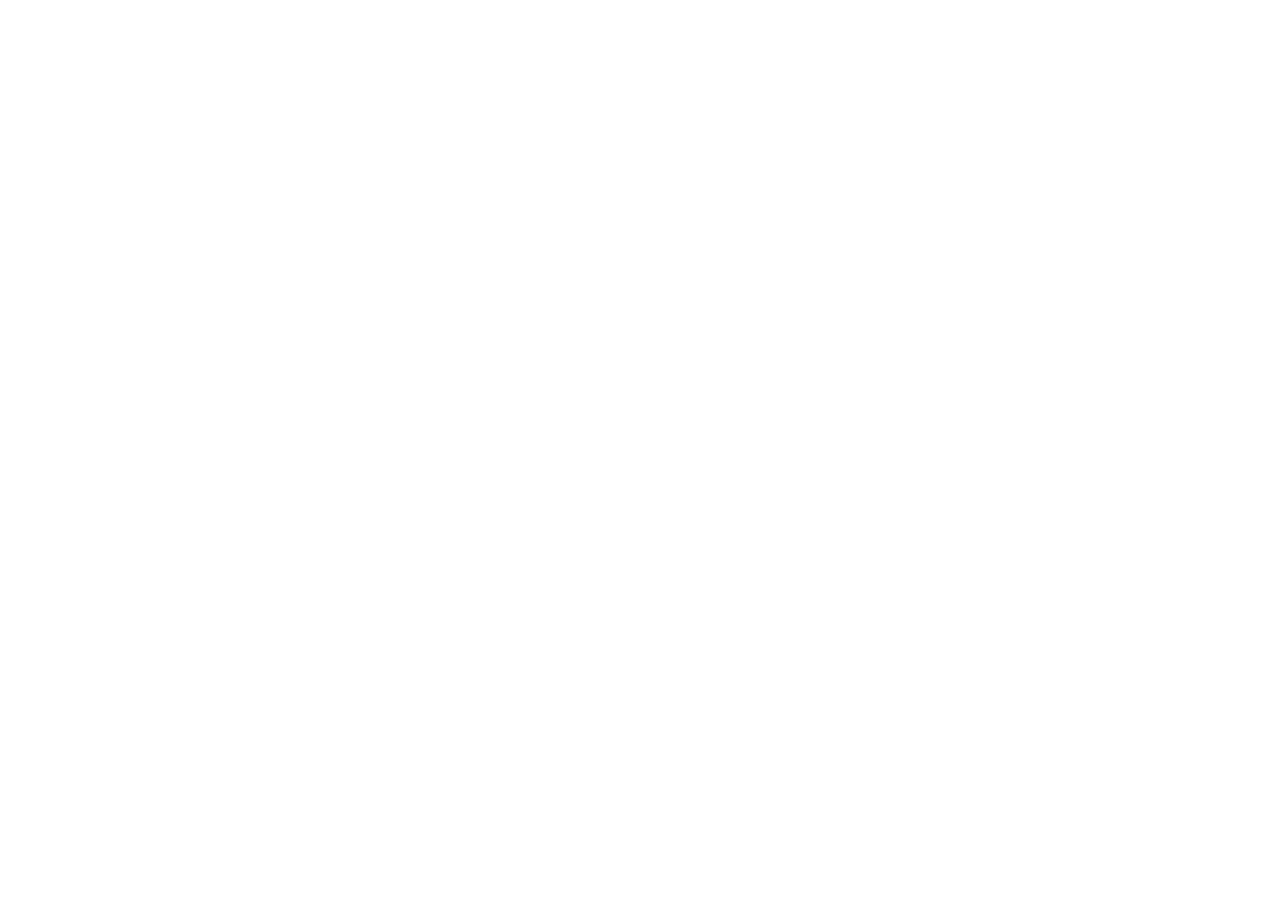
==== index.html @ 0000a428 "feat: initialize 3D interactive learning application Set up the project structure for "Kembara Bahas" ====
<!doctype html>
<html lang="ms">
  <head>
    <meta charset="UTF-8" />
    <meta name="viewport" content="width=device-width, initial-scale=1.0, maximum-scale=1.0, user-scalable=no" />
    <title>Kembara Bahasa Arab: Kerajaan Yang Hilang | رِحْلَةُ اللُّغَةِ الْعَرَبِيَّةِ</title>
    <meta name="description" content="Aplikasi pembelajaran interaktif 3D Bahasa Arab Tahun 4 untuk menguasai Isim (الِاسْمُ) dan Fi'il (الْفِعْلُ) melalui pengembaraan 4 peringkat." />
    <meta property="og:title" content="Kembara Bahasa Arab: Kerajaan Yang Hilang" />
    <meta property="og:description" content="Aplikasi pembelajaran interaktif 3D Bahasa Arab Tahun 4 untuk menguasai Isim (الِاسْمُ) dan Fi'il (الْفِعْلُ) melalui pengembaraan 4 peringkat." />
    <meta property="og:type" content="website" />
    <meta name="twitter:card" content="summary_large_image" />
    <link rel="preconnect" href="https://fonts.googleapis.com" />
    <link rel="preconnect" href="https://fonts.gstatic.com" crossorigin />
    <link href="https://fonts.googleapis.com/css2?family=Amiri:wght@700&family=Cairo:wght@600;700;800&family=Fredoka:wght@500;600;700&display=swap" rel="stylesheet" />
  </head>
  <body>
    <div id="root"></div>
    <script type="module" src="/src/main.tsx"></script>
  </body>
</html>
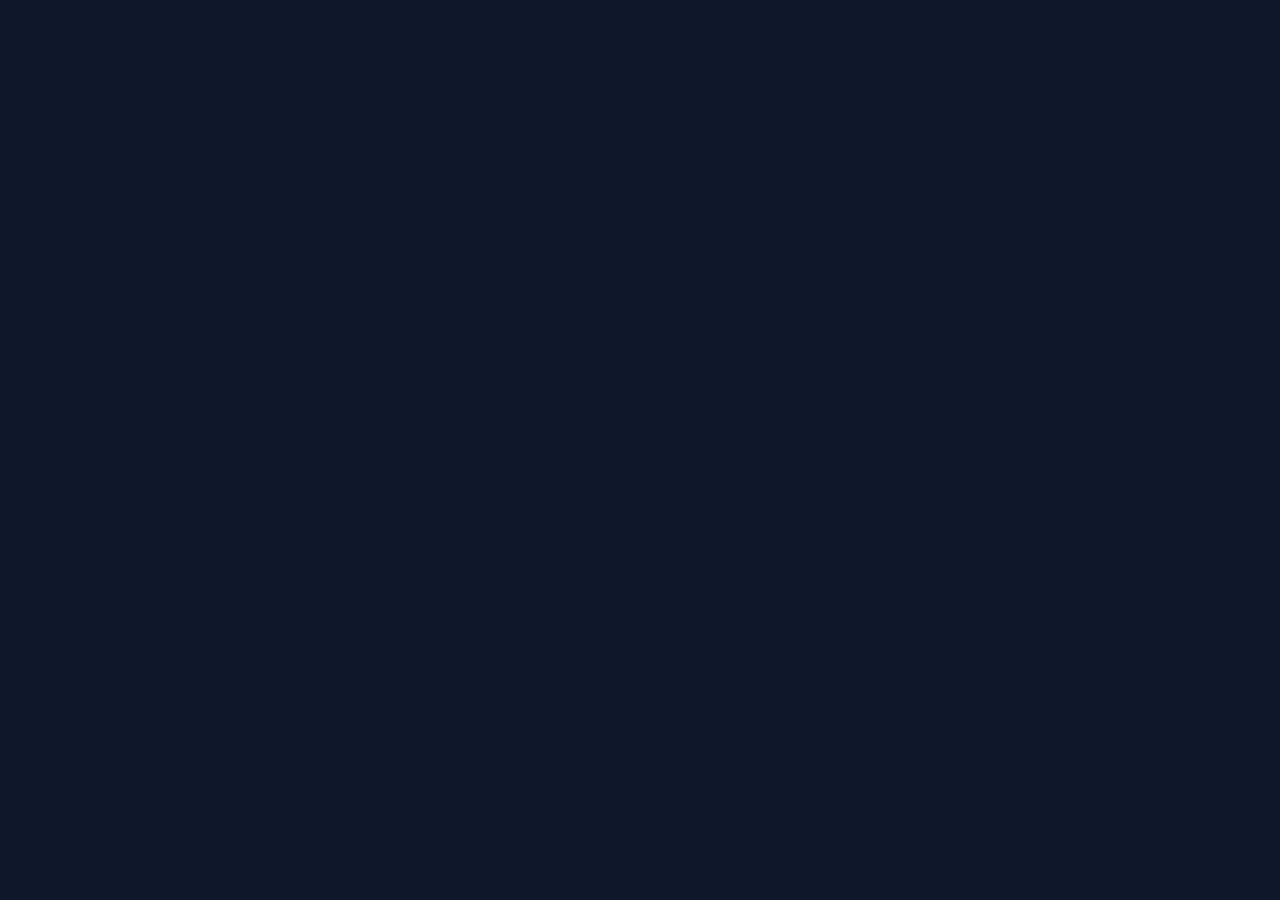
==== commit 07ceb699: "chore: update deployment config and static assets - Upgrade Node.js version to 22 in CI/CD pipeline." ====
--- a/index.html
+++ b/index.html
@@ -13,9 +13,45 @@
     <link rel="preconnect" href="https://fonts.gstatic.com" crossorigin />
     <link href="https://fonts.googleapis.com/css2?family=Amiri:wght@700&family=Cairo:wght@600;700;800&family=Fredoka:wght@500;600;700&display=swap" rel="stylesheet" />
   </head>
-  <body>
+  <body style="background-color: #0f172a; color: #f8fafc; margin: 0;">
     <div id="root"></div>
     <script type="module" src="/src/main.tsx"></script>
+    <script>
+      (function () {
+        var devScript = document.querySelector('script[src="/src/main.tsx"]');
+        if (!devScript) return;
+        var handled = false;
+        function showHelp(root) {
+          root.innerHTML =
+            '<div style="min-height:100vh;display:flex;align-items:center;justify-content:center;padding:24px;font-family:system-ui,sans-serif;text-align:center;">' +
+            '<div style="max-width:460px;background:#1e293b;border:2px solid #f59e0b;border-radius:16px;padding:24px;color:#f8fafc;">' +
+            '<h1 style="margin:0 0 8px;font-size:20px;color:#fcd34d;">Aplikasi Perlu Dibina (Build)</h1>' +
+            '<p style="margin:0;font-size:14px;line-height:1.6;color:#cbd5e1;">Di GitHub, buka <b>Settings &rarr; Pages &rarr; Source</b> dan pilih <b>GitHub Actions</b> (atau folder <b>/docs</b> pada branch <b>main</b>).</p>' +
+            '</div></div>';
+        }
+        function handleRawStaticFallback() {
+          if (handled) return;
+          var root = document.getElementById('root');
+          if (!root || root.hasChildNodes()) return;
+          handled = true;
+          fetch('./docs/index.html', { method: 'HEAD' })
+            .then(function (res) {
+              if (res.ok) {
+                window.location.replace('./docs/');
+              } else {
+                showHelp(root);
+              }
+            })
+            .catch(function () {
+              showHelp(root);
+            });
+        }
+        devScript.addEventListener('error', handleRawStaticFallback);
+        if (window.location.hostname.endsWith('github.io')) {
+          window.setTimeout(handleRawStaticFallback, 2000);
+        }
+      })();
+    </script>
   </body>
 </html>
 
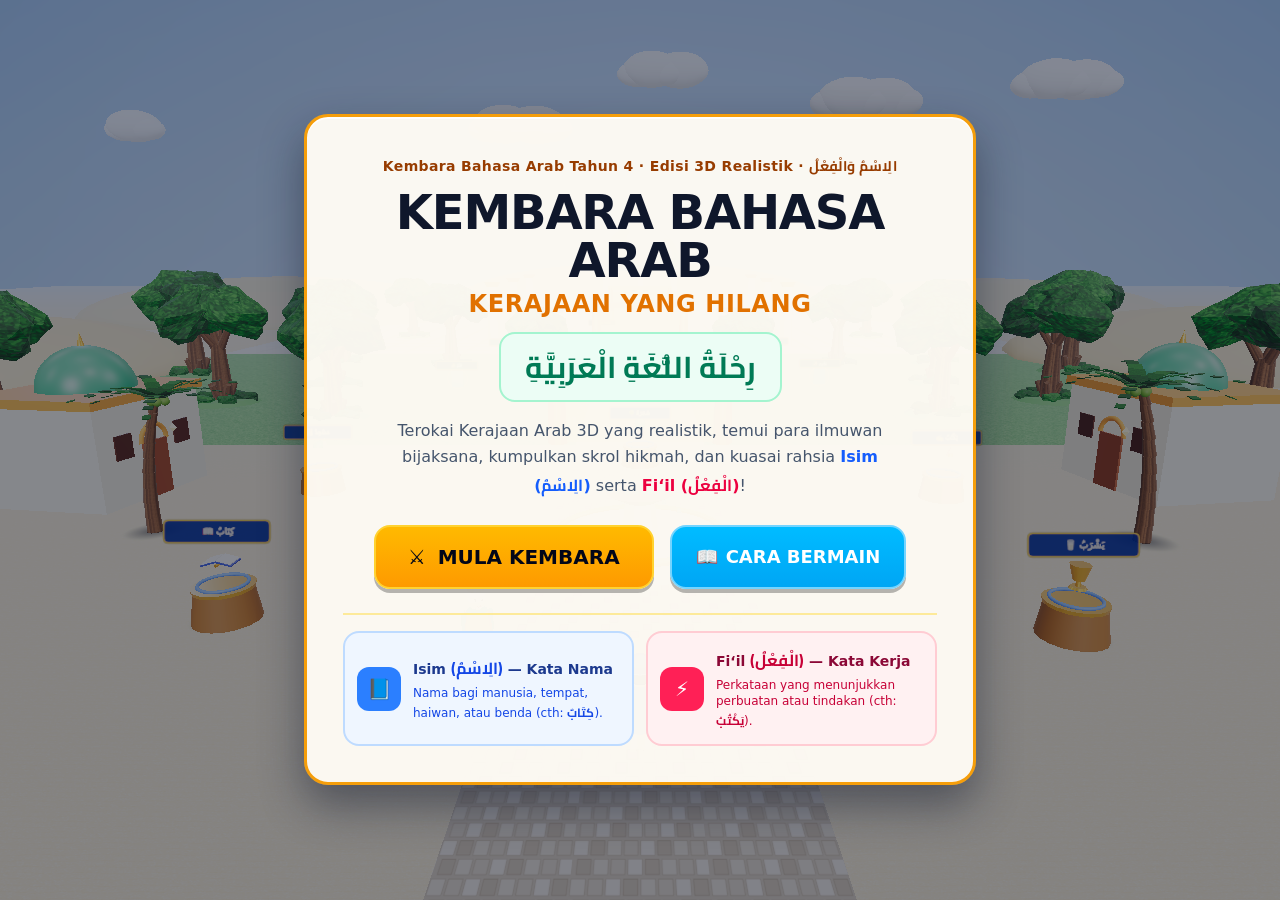
==== commit e749f0ae: "fix: remove timeout for fallback navigation Remove the 2-second timeout on GitHub Pages to trigger t" ====
--- a/index.html
+++ b/index.html
@@ -48,7 +48,7 @@
         }
         devScript.addEventListener('error', handleRawStaticFallback);
         if (window.location.hostname.endsWith('github.io')) {
-          window.setTimeout(handleRawStaticFallback, 2000);
+          handleRawStaticFallback();
         }
       })();
     </script>
